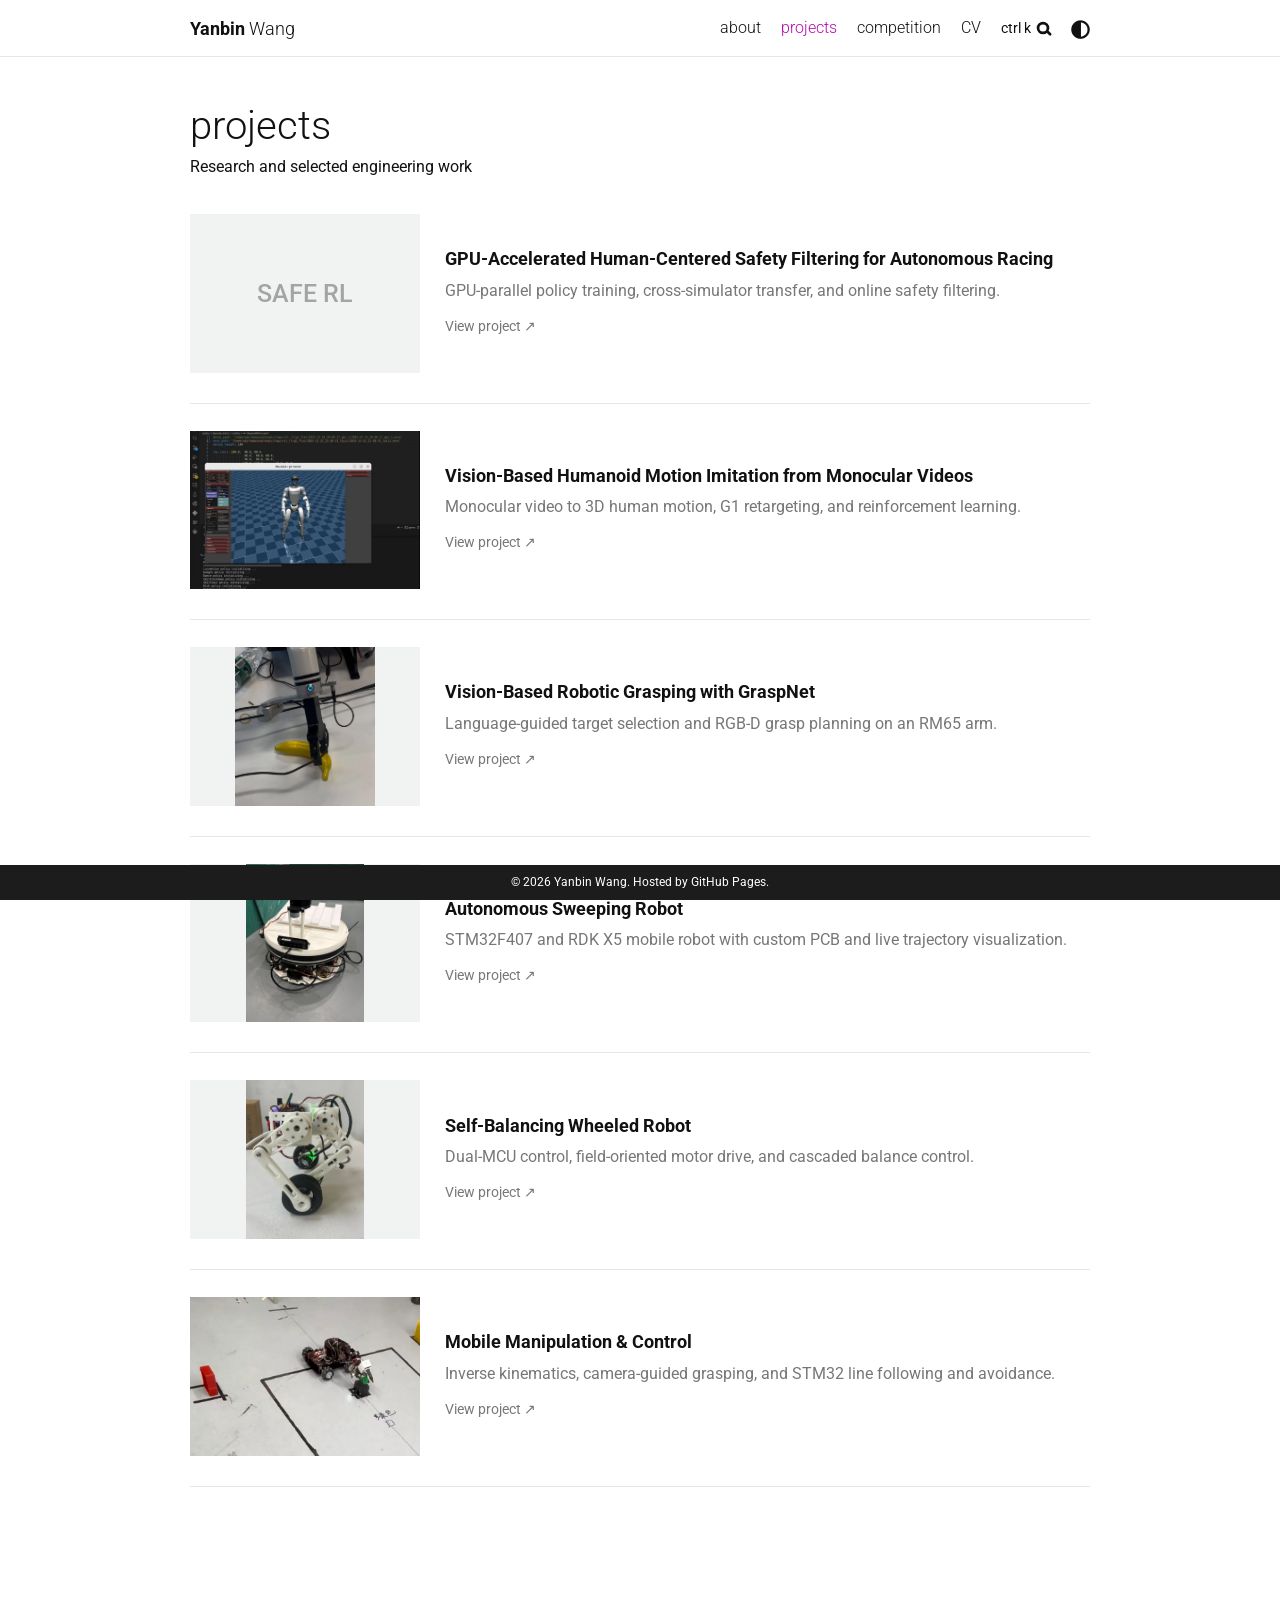
==== projects/index.html @ c00e8963 "Publish academic website" ====
<!doctype html>
<html lang="en">
<head>
  <meta charset="utf-8">
  <meta name="viewport" content="width=device-width, initial-scale=1">
  <meta name="description" content="Robotics and robot learning projects by Yanbin Wang.">
  <meta name="theme-color" content="#ffffff">
  <title>projects | Yanbin Wang</title>
  <link rel="icon" type="image/svg+xml" href="data:image/svg+xml,%3Csvg xmlns='http://www.w3.org/2000/svg' viewBox='0 0 64 64'%3E%3Crect width='64' height='64' fill='%23fff'/%3E%3Ctext x='32' y='45' text-anchor='middle' font-family='Arial' font-size='38' font-weight='700' fill='%23b509ac'%3EYW%3C/text%3E%3C/svg%3E">
  <link rel="stylesheet" href="../styles.css">
  <script defer src="../script.js"></script>
</head>
<body data-root="..">
  <header class="site-header"><div class="nav-wrap">
    <a class="brand" href="../index.html" aria-label="Yanbin Wang home"><strong>Yanbin</strong> Wang</a>
    <nav class="site-nav" aria-label="Main navigation">
      <a href="../index.html">about</a><a class="active" aria-current="page" href="index.html">projects</a><a href="../competition/index.html">competition</a><a href="../cv/index.html">CV</a>
      <button class="nav-tool search-trigger" type="button" aria-label="Search site" title="Search (Ctrl+K)"><span class="shortcut">ctrl k</span><span class="search-glyph" aria-hidden="true"></span></button>
      <button class="nav-tool theme-toggle" type="button" aria-label="Switch to dark mode" title="Toggle dark mode">◐</button>
    </nav>
  </div></header>
  <main class="container subpage projects-page">
    <h1>projects</h1>
    <p class="page-subtitle">Research and selected engineering work</p>
    <div class="project-grid">
      <article class="project-card" id="safe-rl">
        <div class="project-media project-media--letter" aria-hidden="true"><span>SAFE RL</span></div>
        <div class="project-content">
          <h2>GPU-Accelerated Human-Centered Safety Filtering for Autonomous Racing</h2>
          <p>GPU-parallel policy training, cross-simulator transfer, and online safety filtering.</p>
          <button class="project-more" type="button" aria-expanded="false">View project ↗</button>
        </div>
        <div class="project-detail"><p>At Johns Hopkins University, I built a MuJoCo training pipeline, transferred policies to Assetto Corsa through a 48-dimensional semantic interface, and implemented a Q-CBF safety filter around a nominal racing policy and Safety SAC recovery actor.</p></div>
      </article>
      <article class="project-card" id="humanoid">
        <div class="project-media project-media--photo"><img src="../assets/g1-simulation.webp" width="976" height="720" alt="Unitree G1 motion imitation policy running in simulation"></div>
        <div class="project-content">
          <h2>Vision-Based Humanoid Motion Imitation from Monocular Videos</h2>
          <p>Monocular video to 3D human motion, G1 retargeting, and reinforcement learning.</p>
          <button class="project-more" type="button" aria-expanded="false">View project ↗</button>
        </div>
        <div class="project-detail">
          <ul class="project-points">
            <li>Recover SMPL motion from RGB video, then retarget it to the Unitree G1 through constrained inverse kinematics.</li>
            <li>Train an imitation policy in Isaac Lab and evaluate motion playback in simulation and on the physical robot.</li>
          </ul>
          <div class="project-gallery project-gallery--video">
            <figure><video controls playsinline preload="none" poster="../assets/g1-reconstruction.webp" aria-label="Monocular human motion reconstruction demonstration"><source src="../assets/g1-reconstruction.mp4" type="video/mp4">Your browser does not support video playback.</video><figcaption>Monocular motion reconstruction</figcaption></figure>
            <figure><video controls playsinline preload="none" poster="../assets/g1-simulation.webp" aria-label="G1 motion imitation policy in simulation"><source src="../assets/g1-simulation.mp4" type="video/mp4">Your browser does not support video playback.</video><figcaption>G1 policy in simulation</figcaption></figure>
          </div>
          <figure class="project-wide-figure"><a href="../assets/g1-pipeline.webp" target="_blank" rel="noopener noreferrer"><img src="../assets/g1-pipeline.webp" width="1400" height="265" alt="Pipeline from RGB video through SMPL motion reconstruction, G1 retargeting, and imitation policy training"></a><figcaption>Motion-imitation pipeline from the research presentation</figcaption></figure>
        </div>
      </article>
      <article class="project-card" id="grasping">
        <div class="project-media project-media--photo project-media--portrait"><img src="../assets/grasp-robot.webp" width="1179" height="1334" alt="RM65 robot arm grasping a banana in a tabletop test"></div>
        <div class="project-content">
          <h2>Vision-Based Robotic Grasping with GraspNet</h2>
          <p>Language-guided target selection and RGB-D grasp planning on an RM65 arm.</p>
          <button class="project-more" type="button" aria-expanded="false">View project ↗</button>
        </div>
        <div class="project-detail">
          <ul class="project-points">
            <li>Use Qwen2.5-VL to identify the requested object, then detection and SAM masks to constrain 3D grasp candidates.</li>
            <li>Filter GraspNet poses for collisions and robot approach-angle limits before real-world grasp execution.</li>
          </ul>
          <div class="project-gallery project-gallery--grasp">
            <figure><img src="../assets/grasp-detection.webp" width="640" height="480" alt="Detected banana with bounding box"><figcaption>Target detection</figcaption></figure>
            <figure><img src="../assets/grasp-mask.webp" width="640" height="480" alt="Segmentation mask of the target banana"><figcaption>Target segmentation</figcaption></figure>
            <figure class="project-gallery-wide"><a href="../assets/grasp-pointcloud.webp" target="_blank" rel="noopener noreferrer"><img src="../assets/grasp-pointcloud.webp" width="1400" height="869" alt="RGB-D point cloud and grasp candidates shown in Open3D"></a><figcaption>RGB-D grasp candidates in Open3D</figcaption></figure>
          </div>
        </div>
      </article>
      <article class="project-card" id="sweeper">
        <div class="project-media project-media--photo project-media--portrait"><img src="../assets/sweeper.webp" width="1050" height="1400" alt="Autonomous sweeping robot prototype with electronics and sensor hardware"></div>
        <div class="project-content">
          <h2>Autonomous Sweeping Robot</h2>
          <p>STM32F407 and RDK X5 mobile robot with custom PCB and live trajectory visualization.</p>
          <button class="project-more" type="button" aria-expanded="false">View project ↗</button>
        </div>
        <div class="project-detail"><p>Integrated embedded motor control, high-level perception, navigation, and hardware bring-up in a complete robot prototype.</p></div>
      </article>
      <article class="project-card" id="balancing">
        <div class="project-media project-media--photo project-media--portrait"><img src="../assets/self-balancing.webp" width="1050" height="1400" alt="Two-wheeled self-balancing robot prototype"></div>
        <div class="project-content">
          <h2>Self-Balancing Wheeled Robot</h2>
          <p>Dual-MCU control, field-oriented motor drive, and cascaded balance control.</p>
          <button class="project-more" type="button" aria-expanded="false">View project ↗</button>
        </div>
        <div class="project-detail"><p>Separated state estimation from time-critical FOC motor control and tuned cascaded loops for upright stability and disturbance rejection.</p></div>
      </article>
      <article class="project-card" id="mobile-manipulation">
        <div class="project-media project-media--photo"><img src="../assets/mobile-manipulation.webp" width="850" height="454" alt="Mobile robot testing object manipulation and navigation on a marked course"></div>
        <div class="project-content">
          <h2>Mobile Manipulation &amp; Control</h2>
          <p>Inverse kinematics, camera-guided grasping, and STM32 line following and avoidance.</p>
          <button class="project-more" type="button" aria-expanded="false">View project ↗</button>
        </div>
        <div class="project-detail"><p>Combined analytical arm kinematics with vision-based target alignment and resource-constrained mobile navigation.</p></div>
      </article>
    </div>
  </main>
  <footer class="site-footer">© <span class="year">2026</span> Yanbin Wang. Hosted by GitHub Pages.</footer>
</body>
</html>
---- styles.css ----
@import url("https://fonts.googleapis.com/css2?family=Roboto:wght@300;400;500;700&display=swap");

:root {
  color-scheme: light;
  --background: #fff;
  --foreground: #111;
  --muted: #777;
  --line: #e6e6e6;
  --accent: #b509ac;
  --media: #f1f2f2;
  --footer: #1c1c1c;
}

:root[data-theme="dark"] {
  color-scheme: dark;
  --background: #1c1c1e;
  --foreground: #f2f2f2;
  --muted: #b0b0b0;
  --line: #39393c;
  --accent: #ee74e6;
  --media: #303034;
  --footer: #111;
}

* { box-sizing: border-box; }
html { scroll-behavior: smooth; }
body { margin: 0; padding-bottom: 35px; background: var(--background); color: var(--foreground); font: 16px/1.5 Roboto, Arial, sans-serif; }
button, input { font: inherit; }
a { color: var(--accent); text-decoration: none; }
a:hover { text-decoration: underline; text-underline-offset: 2px; }
a:focus-visible, button:focus-visible, input:focus-visible { outline: 2px solid var(--accent); outline-offset: 3px; }

.container, .nav-wrap { width: min(900px, calc(100% - 36px)); margin-inline: auto; }
.site-header { height: 57px; border-bottom: 1px solid var(--line); background: var(--background); position: sticky; top: 0; z-index: 20; }
.nav-wrap { height: 100%; display: flex; align-items: center; justify-content: space-between; gap: 18px; }
.brand { color: var(--foreground); white-space: nowrap; font-size: 18px; font-weight: 300; }
.brand strong { font-weight: 700; }
.brand:hover { text-decoration: none; }
.home-page .brand { visibility: hidden; }
.site-nav { display: flex; align-items: center; justify-content: flex-end; gap: 20px; height: 100%; }
.site-nav > a { color: var(--foreground); font-weight: 300; white-space: nowrap; }
.site-nav > a.active, .site-nav > a:hover { color: var(--accent); text-decoration: none; }
.nav-tool { appearance: none; display: inline-flex; align-items: center; gap: 5px; border: 0; padding: 0; background: none; color: var(--foreground); cursor: pointer; }
.shortcut { font-size: 14px; white-space: nowrap; }
.search-glyph { display: inline-block; width: 14px; height: 14px; border: 3px solid currentColor; border-radius: 50%; position: relative; transform: scale(.9); }
.search-glyph::after { content: ""; width: 7px; height: 3px; background: currentColor; position: absolute; right: -6px; bottom: -3px; transform: rotate(45deg); border-radius: 2px; }
.theme-toggle { font-size: 23px; line-height: 1; font-weight: 700; }

.home-content { padding-top: 47px; }
.bio { display: grid; grid-template-columns: minmax(0, 1fr) 230px; gap: 38px; align-items: start; }
.bio h1 { margin: 0 0 18px; font-size: 40px; line-height: 1.2; font-weight: 300; }
.bio h1 strong { font-weight: 700; }
.bio p { margin: 0 0 17px; }
.profile-photo { display: block; width: 230px; height: 284px; margin-top: 69px; object-fit: cover; object-position: 83% center; border-radius: 5px; box-shadow: 0 2px 6px #0002; }
.home-section { margin-top: 28px; }
.home-section h2 { margin: 0 0 12px; font-size: 29px; font-weight: 300; line-height: 1.3; }
.news-item { display: grid; grid-template-columns: 165px minmax(0, 1fr); gap: 17px; padding: 8px 4px; }
.news-item time { font-weight: 700; }
.news-item p { margin: 0; }
.selected-section { margin-top: 26px; }
.selected-item { display: grid; grid-template-columns: 125px minmax(0, 1fr); gap: 30px; margin: 20px 0 30px; }
.selected-thumb { width: 125px; height: 92px; background: var(--media); border-radius: 3px; }
.selected-thumb--text { display: grid; place-items: center; color: var(--muted); font-size: 18px; font-weight: 700; }
.selected-item h3 { margin: 0; font-size: 17px; line-height: 1.4; font-weight: 500; }
.selected-item p { margin: 2px 0 4px; }
.selected-item p:first-of-type { font-size: 14px; color: var(--muted); }
.small-link { font-size: 14px; }
.contact-links { display: flex; justify-content: center; gap: 35px; margin: 37px 0 9px; }
.contact-links a { color: var(--foreground); font-size: 19px; font-weight: 700; }
.contact-links a:hover { color: var(--accent); text-decoration: none; }
.contact-caption { margin: 0 0 68px; text-align: center; font-size: 14px; }

.subpage { padding-top: 44px; padding-bottom: 85px; min-height: calc(100vh - 92px); }
.subpage > h1 { margin: 0 0 4px; font-size: 40px; line-height: 1.25; font-weight: 300; }
.page-subtitle { margin: 0 0 35px; }
.projects-page .project-grid { display: grid; grid-template-columns: 1fr; gap: 0; margin-top: 0; }
.project-card { display: grid; grid-template-columns: 230px minmax(0, 1fr); gap: 0 25px; min-width: 0; padding: 27px 0 30px; border-bottom: 1px solid var(--line); scroll-margin-top: 85px; }
.project-card:first-child { padding-top: 0; }
.project-media { width: 100%; aspect-ratio: 1.45; background: var(--media); overflow: hidden; }
.project-media--letter { display: grid; place-items: center; color: #a4a4a4; font-size: 25px; font-weight: 500; }
.project-media--photo img { display: block; width: 100%; height: 100%; object-fit: cover; }
.project-media--portrait img { object-fit: contain; }
.project-content { min-width: 0; align-self: center; }
.project-card h2 { font-size: 18px; line-height: 1.3; margin: 0 0 8px; font-weight: 700; }
.project-card p { margin: 0 0 10px; color: var(--muted); }
.project-more { border: 0; padding: 3px 0; background: none; color: var(--muted); cursor: pointer; font-size: 14px; }
.project-more:hover { color: var(--accent); text-decoration: underline; }
.project-detail { display: none; grid-column: 1 / -1; margin-top: 20px; }
.project-card.is-open .project-detail { display: block; }
.project-card.is-open .project-more { color: var(--accent); }
.project-points { margin: 0 0 17px; padding-left: 21px; }
.project-points li + li { margin-top: 6px; }
.project-gallery { display: grid; grid-template-columns: repeat(2, minmax(0, 1fr)); gap: 20px; margin-top: 18px; }
.project-gallery figure, .project-wide-figure { min-width: 0; margin: 0; }
.project-gallery img, .project-wide-figure img { display: block; width: 100%; height: auto; }
.project-gallery--grasp img { aspect-ratio: 4 / 3; object-fit: contain; background: var(--media); }
.project-gallery-wide { grid-column: 1 / -1; }
.project-gallery-wide img { max-height: 420px; }
.project-gallery video { display: block; width: 100%; aspect-ratio: 16 / 9; object-fit: contain; background: #111; }
.project-gallery figcaption, .project-wide-figure figcaption { margin-top: 6px; color: var(--muted); font-size: 13px; }
.project-wide-figure { margin-top: 22px; }
.project-wide-figure img { background: var(--media); }
.cv-actions { display: flex; flex-wrap: wrap; gap: 22px; margin-bottom: 20px; }
.cv-document { display: block; width: 100%; height: min(1180px, 85vh); border: 1px solid var(--line); background: var(--media); }
.cv-document p { padding: 20px; }
.competition-opening { display: grid; grid-template-columns: minmax(0, 1fr) 340px; gap: 34px; align-items: start; margin-top: 32px; }
.competition-intro { max-width: 800px; }
.competition-intro p { margin: 0 0 15px; }
.competition-techline { color: var(--muted); font-size: 14px; font-weight: 700; }
.competition-techline span { margin: 0 6px; color: var(--accent); }
.competition-lead { margin: 0; }
.competition-lead img { display: block; width: 100%; height: auto; }
.competition-lead figcaption, .competition-gallery figcaption { margin-top: 8px; color: var(--muted); font-size: 14px; }
.competition-highlights { margin-top: 32px; }
.competition-highlights h2 { margin: 0 0 16px; font-size: 29px; font-weight: 300; line-height: 1.3; }
.competition-section { margin-top: 46px; }
.competition-section h2 { margin: 0 0 18px; font-size: 29px; font-weight: 300; line-height: 1.3; }
.competition-section > p { margin: 0 0 20px; }
.competition-results { border-top: 1px solid var(--line); border-bottom: 1px solid var(--line); }
.competition-results > div { display: grid; grid-template-columns: 120px minmax(0, 1fr); gap: 25px; padding: 13px 4px; }
.competition-results > div + div { border-top: 1px solid var(--line); }
.competition-results strong { font-weight: 700; }
.competition-flow { margin: 24px 0 26px; border: 1px solid var(--line); background: var(--media); padding: 24px; }
.flow-heading { margin-bottom: 19px; font-weight: 700; }
.flow-row { display: grid; grid-template-columns: repeat(3, minmax(0, 1fr)); gap: 30px; margin: 0; padding: 0; list-style: none; }
.flow-row li { position: relative; min-height: 98px; display: flex; flex-direction: column; justify-content: center; padding: 14px 16px; background: var(--background); border: 1px solid var(--line); }
.flow-row li:not(:last-child)::after { content: "→"; position: absolute; right: -25px; top: 35px; color: var(--accent); font-size: 22px; font-weight: 500; }
.flow-label { margin-bottom: 7px; color: var(--accent); font-size: 13px; font-weight: 700; }
.flow-row strong { font-weight: 500; line-height: 1.35; }
.flow-row small { margin-top: 8px; color: var(--muted); font-size: 12px; line-height: 1.35; }
.flow-branches { display: grid; grid-template-columns: repeat(2, minmax(0, 1fr)); gap: 28px; margin-top: 24px; padding-top: 18px; border-top: 1px solid var(--line); }
.flow-branches span { font-weight: 700; }
.flow-branches p { margin: 5px 0 0; color: var(--muted); font-size: 14px; }
.competition-notes { display: grid; grid-template-columns: repeat(3, minmax(0, 1fr)); gap: 25px; }
.competition-notes h3 { margin: 0 0 6px; font-size: 17px; font-weight: 700; }
.competition-notes p { margin: 0; }
.competition-notes code { font-size: .9em; }
.competition-gallery { display: grid; grid-template-columns: repeat(2, minmax(0, 1fr)); gap: 28px; }
.competition-gallery figure { min-width: 0; margin: 0; }
.competition-gallery a { display: block; }
.competition-gallery img { display: block; width: 100%; height: auto; aspect-ratio: 1.5; object-fit: cover; }
.record-section { display: grid; grid-template-columns: minmax(0, 1fr) 255px; gap: 40px; align-items: start; }
.record-section p { margin: 0 0 18px; }
.record-image { display: block; }
.record-image img { display: block; width: 100%; height: 560px; object-fit: cover; object-position: top; border: 1px solid var(--line); }
.site-footer { position: fixed; bottom: 0; left: 0; z-index: 30; width: 100%; min-height: 35px; padding: 8px 18px; background: var(--footer); color: #fff; font-size: 12px; text-align: center; }

.search-dialog { width: min(560px, calc(100% - 30px)); max-height: min(500px, calc(100vh - 80px)); border: 1px solid var(--line); border-radius: 4px; padding: 0; background: var(--background); color: var(--foreground); box-shadow: 0 14px 50px #0004; }
.search-dialog::backdrop { background: #0007; }
.search-box { width: 100%; border: 0; border-bottom: 1px solid var(--line); padding: 16px 20px; outline: none; background: var(--background); color: var(--foreground); }
.search-results { display: grid; padding: 8px; max-height: 370px; overflow: auto; }
.search-results a { display: block; border-radius: 3px; padding: 10px 12px; color: var(--foreground); }
.search-results a:hover, .search-results a:focus-visible { background: var(--media); text-decoration: none; }
.search-results small { display: block; color: var(--muted); }
.search-empty { margin: 8px 12px 15px; color: var(--muted); }

@media (max-width: 700px) {
  .nav-wrap { width: min(100% - 24px, 900px); }
  .site-nav { gap: 13px; }
  .shortcut { display: none; }
  .bio { grid-template-columns: minmax(0, 1fr) 190px; gap: 24px; }
  .profile-photo { width: 190px; height: 235px; }
  .news-item { grid-template-columns: 110px minmax(0, 1fr); }
  .project-grid { gap: 46px 28px; }
  .competition-notes { grid-template-columns: 1fr; gap: 12px; }
}

@media (max-width: 540px) {
  .container { width: min(100% - 32px, 900px); }
  .site-header { height: auto; min-height: 56px; }
  .nav-wrap { min-height: 56px; }
  .brand { display: none; }
  .site-nav { width: 100%; justify-content: space-between; gap: 8px; }
  .site-nav > a { font-size: 14px; }
  .theme-toggle { font-size: 20px; }
  .home-content, .subpage { padding-top: 30px; }
  .bio { display: flex; flex-direction: column-reverse; gap: 22px; }
  .profile-photo { width: 182px; height: 215px; margin-top: 0; object-position: 80% center; }
  .bio h1, .subpage > h1 { font-size: 36px; }
  .news-item { grid-template-columns: 100px minmax(0, 1fr); gap: 10px; }
  .selected-item { grid-template-columns: 88px minmax(0, 1fr); gap: 16px; }
  .selected-thumb { width: 88px; height: 78px; font-size: 14px; }
  .project-card { grid-template-columns: 1fr; gap: 15px; }
  .project-media { max-width: 420px; }
  .project-detail { margin-top: 0; }
  .project-gallery { grid-template-columns: 1fr; }
  .project-gallery-wide { grid-column: auto; }
  .competition-flow { padding: 18px; }
  .flow-row { grid-template-columns: 1fr; gap: 28px; }
  .flow-row li { min-height: 75px; }
  .flow-row li:not(:last-child)::after { content: "↓"; left: calc(50% - 7px); right: auto; top: auto; bottom: -27px; }
  .flow-branches { grid-template-columns: 1fr; gap: 14px; }
  .competition-notes { grid-template-columns: 1fr; gap: 22px; }
  .competition-results > div { grid-template-columns: 65px minmax(0, 1fr); gap: 12px; }
  .competition-gallery { grid-template-columns: 1fr; gap: 22px; }
  .record-section { grid-template-columns: 1fr; gap: 8px; }
  .record-image { max-width: 260px; }
  .cv-document { height: 74vh; }
}

@media (prefers-reduced-motion: reduce) { html { scroll-behavior: auto; } }
@media (max-width: 760px) {
  .competition-opening { grid-template-columns: minmax(0, 1fr) 260px; gap: 22px; }
}
@media (max-width: 540px) {
  .competition-opening { grid-template-columns: 1fr; }
  .competition-lead { max-width: 360px; }
}
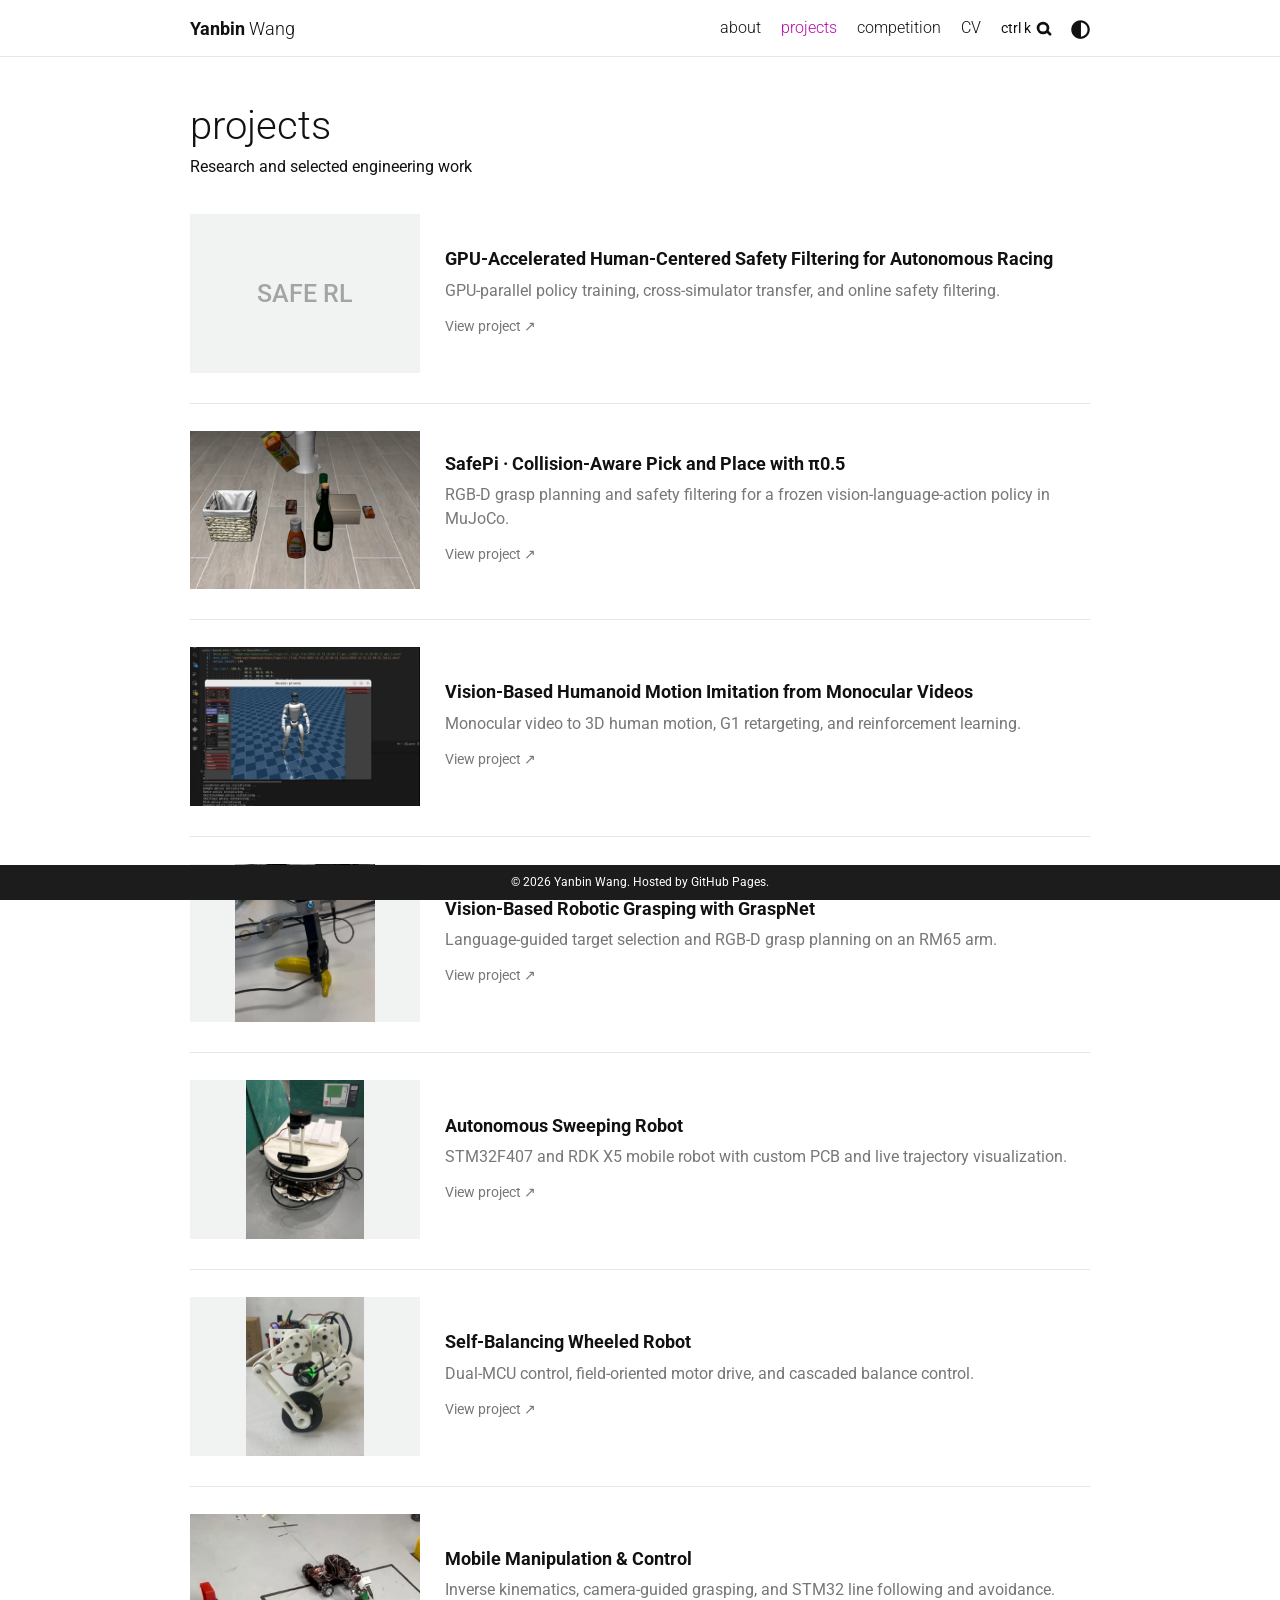
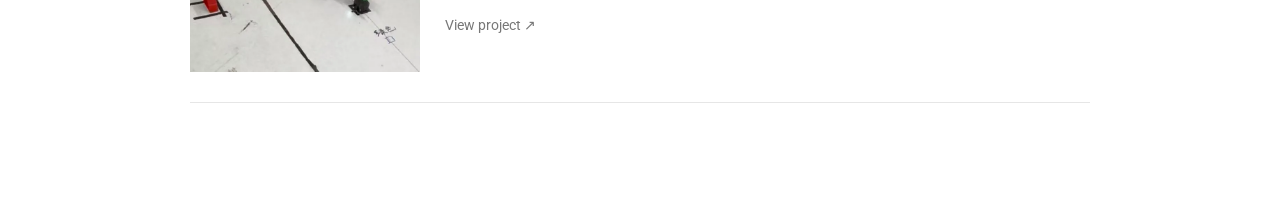
==== commit a415fd3c: "Publish SafePi and dedicated project pages" ====
--- a/projects/index.html
+++ b/projects/index.html
@@ -28,27 +28,23 @@
         <div class="project-content">
           <h2>GPU-Accelerated Human-Centered Safety Filtering for Autonomous Racing</h2>
           <p>GPU-parallel policy training, cross-simulator transfer, and online safety filtering.</p>
-          <button class="project-more" type="button" aria-expanded="false">View project ↗</button>
+          <a class="project-more" href="safe-rl.html" target="_blank" rel="noopener" aria-label="View GPU-Accelerated Human-Centered Safety Filtering for Autonomous Racing (opens in a new tab)">View project ↗</a>
         </div>
-        <div class="project-detail"><p>At Johns Hopkins University, I built a MuJoCo training pipeline, transferred policies to Assetto Corsa through a 48-dimensional semantic interface, and implemented a Q-CBF safety filter around a nominal racing policy and Safety SAC recovery actor.</p></div>
+      </article>
+      <article class="project-card" id="safepi">
+        <div class="project-media project-media--photo"><img src="../assets/safepi/thumbnail.webp" width="640" height="640" loading="lazy" alt="Simulated Franka Panda carrying an orange juice carton beside a bottle"></div>
+        <div class="project-content">
+          <h2>SafePi · Collision-Aware Pick and Place with π0.5</h2>
+          <p>RGB-D grasp planning and safety filtering for a frozen vision-language-action policy in MuJoCo.</p>
+          <a class="project-more" href="safepi.html" target="_blank" rel="noopener" aria-label="View SafePi · Collision-Aware Pick and Place with π0.5 (opens in a new tab)">View project ↗</a>
+        </div>
       </article>
       <article class="project-card" id="humanoid">
         <div class="project-media project-media--photo"><img src="../assets/g1-simulation.webp" width="976" height="720" alt="Unitree G1 motion imitation policy running in simulation"></div>
         <div class="project-content">
           <h2>Vision-Based Humanoid Motion Imitation from Monocular Videos</h2>
           <p>Monocular video to 3D human motion, G1 retargeting, and reinforcement learning.</p>
-          <button class="project-more" type="button" aria-expanded="false">View project ↗</button>
-        </div>
-        <div class="project-detail">
-          <ul class="project-points">
-            <li>Recover SMPL motion from RGB video, then retarget it to the Unitree G1 through constrained inverse kinematics.</li>
-            <li>Train an imitation policy in Isaac Lab and evaluate motion playback in simulation and on the physical robot.</li>
-          </ul>
-          <div class="project-gallery project-gallery--video">
-            <figure><video controls playsinline preload="none" poster="../assets/g1-reconstruction.webp" aria-label="Monocular human motion reconstruction demonstration"><source src="../assets/g1-reconstruction.mp4" type="video/mp4">Your browser does not support video playback.</video><figcaption>Monocular motion reconstruction</figcaption></figure>
-            <figure><video controls playsinline preload="none" poster="../assets/g1-simulation.webp" aria-label="G1 motion imitation policy in simulation"><source src="../assets/g1-simulation.mp4" type="video/mp4">Your browser does not support video playback.</video><figcaption>G1 policy in simulation</figcaption></figure>
-          </div>
-          <figure class="project-wide-figure"><a href="../assets/g1-pipeline.webp" target="_blank" rel="noopener noreferrer"><img src="../assets/g1-pipeline.webp" width="1400" height="265" alt="Pipeline from RGB video through SMPL motion reconstruction, G1 retargeting, and imitation policy training"></a><figcaption>Motion-imitation pipeline from the research presentation</figcaption></figure>
+          <a class="project-more" href="humanoid.html" target="_blank" rel="noopener" aria-label="View Vision-Based Humanoid Motion Imitation from Monocular Videos (opens in a new tab)">View project ↗</a>
         </div>
       </article>
       <article class="project-card" id="grasping">
@@ -56,18 +52,7 @@
         <div class="project-content">
           <h2>Vision-Based Robotic Grasping with GraspNet</h2>
           <p>Language-guided target selection and RGB-D grasp planning on an RM65 arm.</p>
-          <button class="project-more" type="button" aria-expanded="false">View project ↗</button>
-        </div>
-        <div class="project-detail">
-          <ul class="project-points">
-            <li>Use Qwen2.5-VL to identify the requested object, then detection and SAM masks to constrain 3D grasp candidates.</li>
-            <li>Filter GraspNet poses for collisions and robot approach-angle limits before real-world grasp execution.</li>
-          </ul>
-          <div class="project-gallery project-gallery--grasp">
-            <figure><img src="../assets/grasp-detection.webp" width="640" height="480" alt="Detected banana with bounding box"><figcaption>Target detection</figcaption></figure>
-            <figure><img src="../assets/grasp-mask.webp" width="640" height="480" alt="Segmentation mask of the target banana"><figcaption>Target segmentation</figcaption></figure>
-            <figure class="project-gallery-wide"><a href="../assets/grasp-pointcloud.webp" target="_blank" rel="noopener noreferrer"><img src="../assets/grasp-pointcloud.webp" width="1400" height="869" alt="RGB-D point cloud and grasp candidates shown in Open3D"></a><figcaption>RGB-D grasp candidates in Open3D</figcaption></figure>
-          </div>
+          <a class="project-more" href="grasping.html" target="_blank" rel="noopener" aria-label="View Vision-Based Robotic Grasping with GraspNet (opens in a new tab)">View project ↗</a>
         </div>
       </article>
       <article class="project-card" id="sweeper">
@@ -75,27 +60,24 @@
         <div class="project-content">
           <h2>Autonomous Sweeping Robot</h2>
           <p>STM32F407 and RDK X5 mobile robot with custom PCB and live trajectory visualization.</p>
-          <button class="project-more" type="button" aria-expanded="false">View project ↗</button>
+          <a class="project-more" href="sweeper.html" target="_blank" rel="noopener" aria-label="View Autonomous Sweeping Robot (opens in a new tab)">View project ↗</a>
         </div>
-        <div class="project-detail"><p>Integrated embedded motor control, high-level perception, navigation, and hardware bring-up in a complete robot prototype.</p></div>
       </article>
       <article class="project-card" id="balancing">
         <div class="project-media project-media--photo project-media--portrait"><img src="../assets/self-balancing.webp" width="1050" height="1400" alt="Two-wheeled self-balancing robot prototype"></div>
         <div class="project-content">
           <h2>Self-Balancing Wheeled Robot</h2>
           <p>Dual-MCU control, field-oriented motor drive, and cascaded balance control.</p>
-          <button class="project-more" type="button" aria-expanded="false">View project ↗</button>
+          <a class="project-more" href="balancing.html" target="_blank" rel="noopener" aria-label="View Self-Balancing Wheeled Robot (opens in a new tab)">View project ↗</a>
         </div>
-        <div class="project-detail"><p>Separated state estimation from time-critical FOC motor control and tuned cascaded loops for upright stability and disturbance rejection.</p></div>
       </article>
       <article class="project-card" id="mobile-manipulation">
         <div class="project-media project-media--photo"><img src="../assets/mobile-manipulation.webp" width="850" height="454" alt="Mobile robot testing object manipulation and navigation on a marked course"></div>
         <div class="project-content">
           <h2>Mobile Manipulation &amp; Control</h2>
           <p>Inverse kinematics, camera-guided grasping, and STM32 line following and avoidance.</p>
-          <button class="project-more" type="button" aria-expanded="false">View project ↗</button>
+          <a class="project-more" href="mobile-manipulation.html" target="_blank" rel="noopener" aria-label="View Mobile Manipulation &amp; Control (opens in a new tab)">View project ↗</a>
         </div>
-        <div class="project-detail"><p>Combined analytical arm kinematics with vision-based target alignment and resource-constrained mobile navigation.</p></div>
       </article>
     </div>
   </main>
--- a/styles.css
+++ b/styles.css
@@ -83,11 +83,12 @@
 .project-content { min-width: 0; align-self: center; }
 .project-card h2 { font-size: 18px; line-height: 1.3; margin: 0 0 8px; font-weight: 700; }
 .project-card p { margin: 0 0 10px; color: var(--muted); }
-.project-more { border: 0; padding: 3px 0; background: none; color: var(--muted); cursor: pointer; font-size: 14px; }
+.project-more, .project-back { display: inline-block; color: var(--muted); font-size: 14px; }
+.project-more { padding: 3px 0; }
 .project-more:hover { color: var(--accent); text-decoration: underline; }
-.project-detail { display: none; grid-column: 1 / -1; margin-top: 20px; }
-.project-card.is-open .project-detail { display: block; }
-.project-card.is-open .project-more { color: var(--accent); }
+.project-back { margin-bottom: 16px; }
+.project-page .project-summary { margin-bottom: 24px; }
+.project-page h2 { margin: 28px 0 12px; font-size: 22px; line-height: 1.3; }
 .project-points { margin: 0 0 17px; padding-left: 21px; }
 .project-points li + li { margin-top: 6px; }
 .project-gallery { display: grid; grid-template-columns: repeat(2, minmax(0, 1fr)); gap: 20px; margin-top: 18px; }
@@ -97,9 +98,14 @@
 .project-gallery-wide { grid-column: 1 / -1; }
 .project-gallery-wide img { max-height: 420px; }
 .project-gallery video { display: block; width: 100%; aspect-ratio: 16 / 9; object-fit: contain; background: #111; }
+.project-gallery--safepi video { aspect-ratio: 13 / 8; }
+.safepi-flow { margin: 0 0 24px; padding: clamp(12px, 3vw, 22px); border: 1px solid var(--line); border-radius: 5px; background: var(--media); }
+.safepi-flow figcaption { margin-bottom: 12px; font-weight: 700; }
+.safepi-flow img { display: block; width: 100%; max-width: 650px; height: auto; margin-inline: auto; border-radius: 4px; background: #f7f7fa; }
 .project-gallery figcaption, .project-wide-figure figcaption { margin-top: 6px; color: var(--muted); font-size: 13px; }
 .project-wide-figure { margin-top: 22px; }
 .project-wide-figure img { background: var(--media); }
+.project-lead-photo { max-width: 420px; margin-bottom: 22px; }
 .cv-actions { display: flex; flex-wrap: wrap; gap: 22px; margin-bottom: 20px; }
 .cv-document { display: block; width: 100%; height: min(1180px, 85vh); border: 1px solid var(--line); background: var(--media); }
 .cv-document p { padding: 20px; }
@@ -182,7 +188,6 @@
   .selected-thumb { width: 88px; height: 78px; font-size: 14px; }
   .project-card { grid-template-columns: 1fr; gap: 15px; }
   .project-media { max-width: 420px; }
-  .project-detail { margin-top: 0; }
   .project-gallery { grid-template-columns: 1fr; }
   .project-gallery-wide { grid-column: auto; }
   .competition-flow { padding: 18px; }
